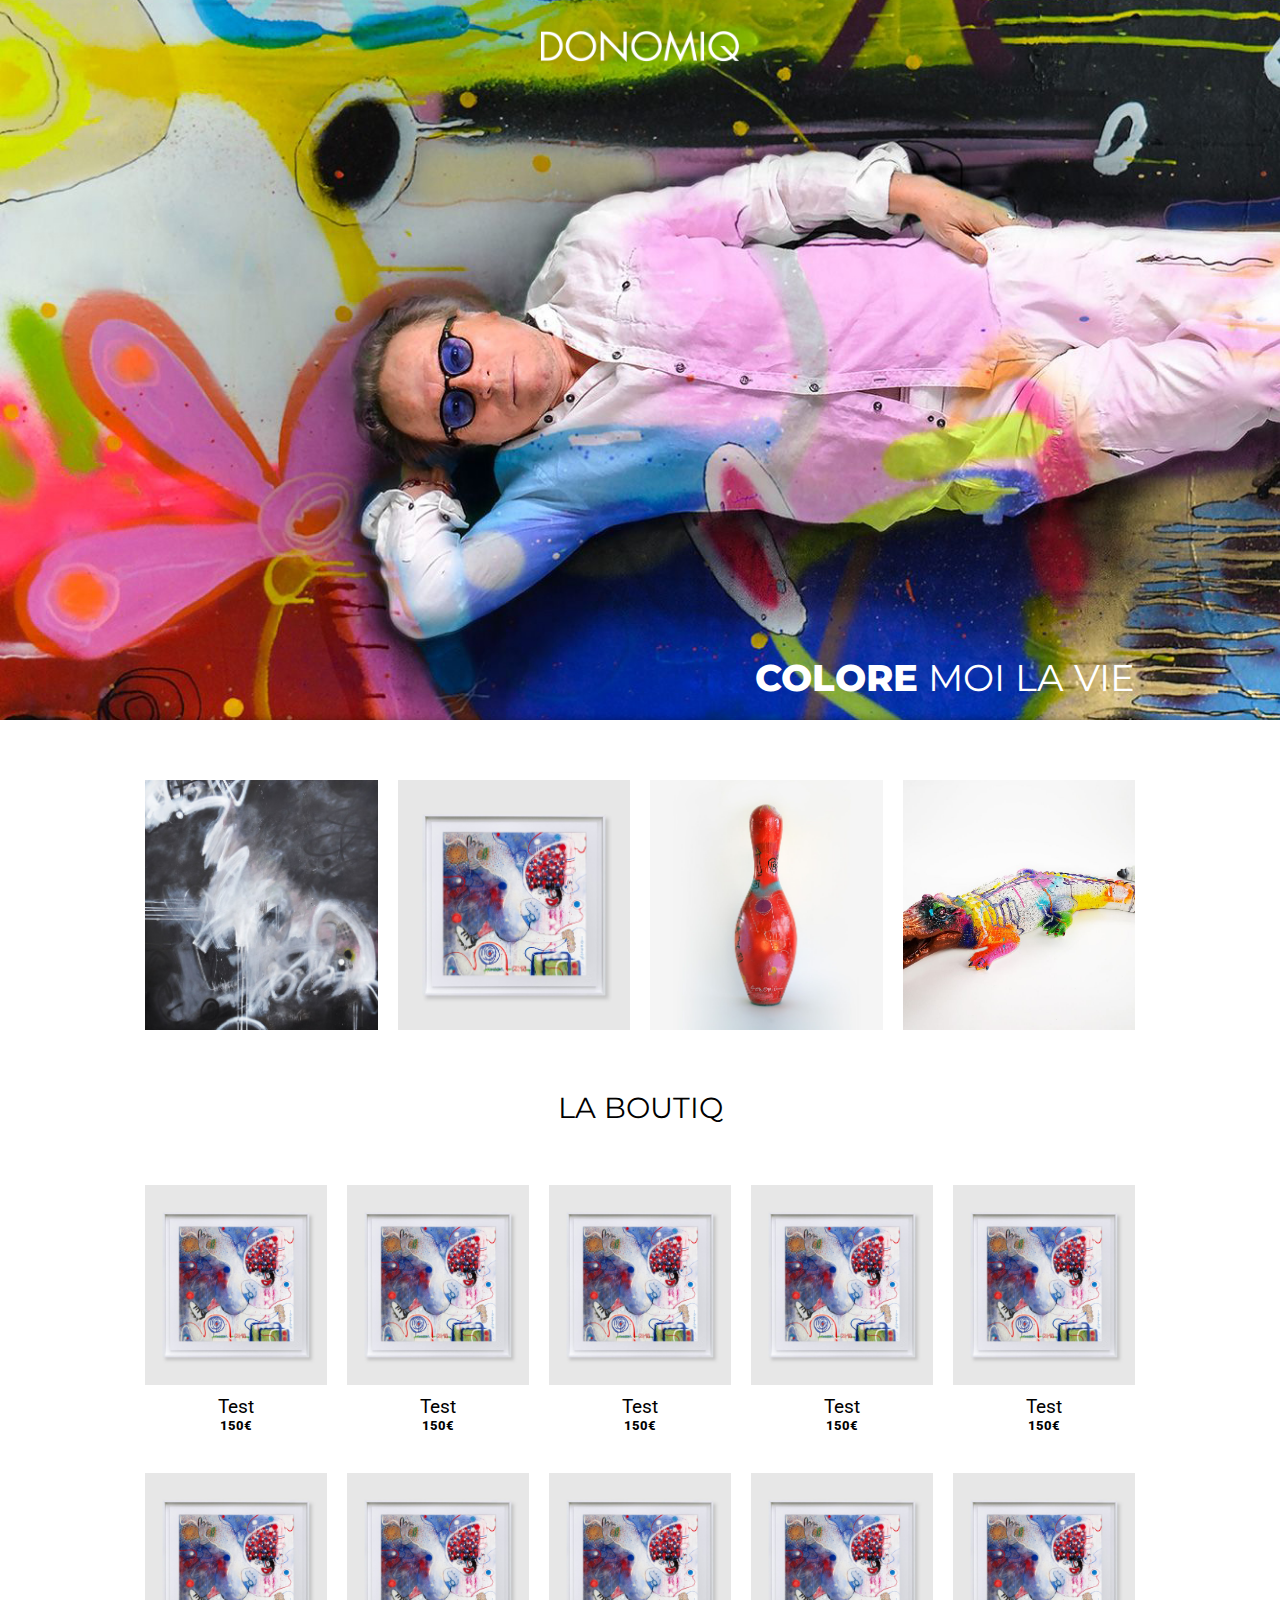
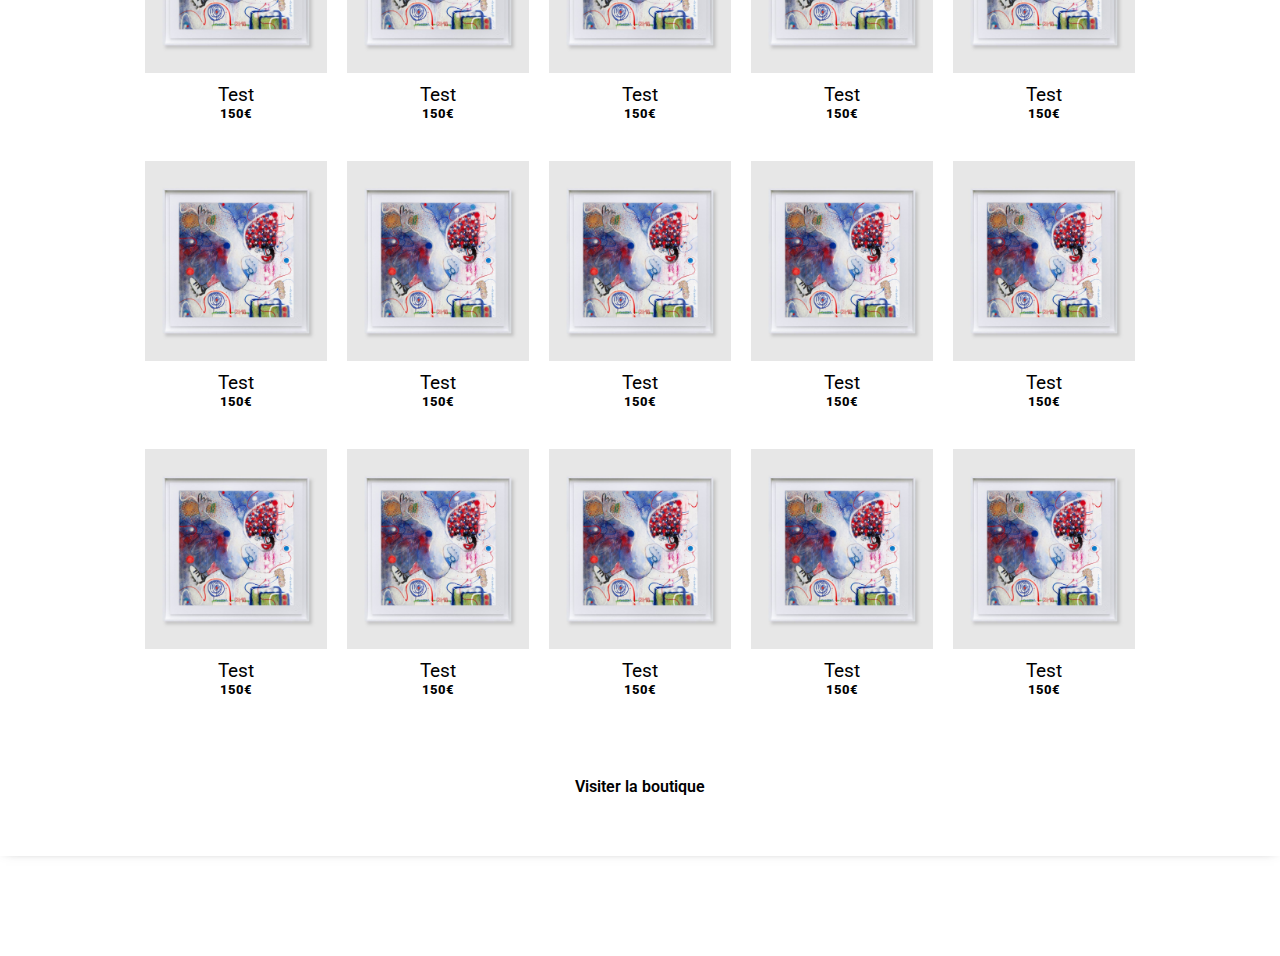
==== www/index.html @ 40d38143 "up" ====
<!DOCTYPE html>
<html lang="fr">
<head>
  <meta charset="UTF-8">
  <meta name="viewport" content="width=device-width"/>
  <meta name="keywords" content="HTML,CSS,JavaScript,PHP">
  <meta name="author" content="Thomas Ghignon">
  <title>Document</title>

  <link rel="stylesheet" href="css/libs/cssReset.css">
  <link rel="stylesheet" href="css/style_global.css">
  <link rel="stylesheet" href="css/style_index.css">
</head>
<body>
  <!-- <div class="eyeTracking"></div> -->
  <header>
    <!-- <div class="tutoPanel_container">
      <div class="outsideCercle">
        <div class="targetCercle">
          <p>Look</p>
        </div>
        <div class="loadCercle"></div>
      </div>
    </div> -->
    <div class="wrap">
      <a href="#" class="logoContainer">
        <img src="img/logo/logo-donomiq-blanc.png" alt="Logo">
      </a>
      <div>
        <h1><span>colore</span> moi la vie</h1>
      </div>
    </div>
  </header>
  <section class="marketPlace wrap">
    <div class="productionCategory">
      <div class="productionCategory_div1"> </div>
      <div class="productionCategory_div2"> </div>
      <div class="productionCategory_div3"> </div>
      <div class="productionCategory_div4"> </div>
    </div>
    <div class="marketItems_title">
      <h2>La boutiQ</h2>
    </div>
    <div class="marketItems">
      <div class="div1">
        <div></div>
        <p>Test</p>
        <span>150€</span>
      </div>
      <div class="div2">
        <div></div>
        <p>Test</p>
        <span>150€</span>
      </div>
      <div class="div3">
        <div></div>
        <p>Test</p>
        <span>150€</span>
      </div>
      <div class="div4">
        <div></div>
        <p>Test</p>
        <span>150€</span>
      </div>
      <div class="div5">
        <div></div>
        <p>Test</p>
        <span>150€</span>
      </div>
      <div class="div6">
        <div></div>
        <p>Test</p>
        <span>150€</span>
      </div>
      <div class="div7">
        <div></div>
        <p>Test</p>
        <span>150€</span>
      </div>
      <div class="div8">
        <div></div>
        <p>Test</p>
        <span>150€</span>
      </div>
      <div class="div9">
        <div></div>
        <p>Test</p>
        <span>150€</span>
      </div>
      <div class="div10">
        <div></div>
        <p>Test</p>
        <span>150€</span>
      </div>
      <div class="div11">
        <div></div>
        <p>Test</p>
        <span>150€</span>
      </div>
      <div class="div12">
        <div></div>
        <p>Test</p>
        <span>150€</span>
      </div>
      <div class="div13">
        <div></div>
        <p>Test</p>
        <span>150€</span>
      </div>
      <div class="div14">
        <div></div>
        <p>Test</p>
        <span>150€</span>
      </div>
      <div class="div15">
        <div></div>
        <p>Test</p>
        <span>150€</span>
      </div>
      <div class="div16">
        <div></div>
        <p>Test</p>
        <span>150€</span>
      </div>
      <div class="div17">
        <div></div>
        <p>Test</p>
        <span>150€</span>
      </div>
      <div class="div18">
        <div></div>
        <p>Test</p>
        <span>150€</span>
      </div>
      <div class="div19">
        <div></div>
        <p>Test</p>
        <span>150€</span>
      </div>
      <div class="div20">
        <div></div>
        <p>Test</p>
        <span>150€</span>
      </div>
    </div>

    <a class="linkShop" href="#">Visiter la boutique</a>
  </section>
  <!-- script -->
  <script src="js/libs/jquery.js"></script>
  <!-- <script src="js/navPosition.js"></script> -->
  <script src="js/linkFocus.js"></script>
  <script src="js/parallax.js"></script>
  <!-- script -->
</body>
</html>
---- www/css/libs/cssReset.css ----
/* http://meyerweb.com/eric/tools/css/reset/
   v2.0 | 20110126
   License: none (public domain)
*/

html, body, div, span, applet, object, iframe,
h1, h2, h3, h4, h5, h6, p, blockquote, pre,
a, abbr, acronym, address, big, cite, code,
del, dfn, em, img, ins, kbd, q, s, samp,
small, strike, strong, sub, sup, tt, var,
b, u, i, center,
dl, dt, dd, ol, ul, li,
fieldset, form, label, legend,
table, caption, tbody, tfoot, thead, tr, th, td,
article, aside, canvas, details, embed,
figure, figcaption, footer, header, hgroup,
menu, nav, output, ruby, section, summary,
time, mark, audio, video {
  margin: 0;
  padding: 0;
  border: 0;
  font-size: 100%;
  /* font: inherit; */
  vertical-align: baseline;
}
---- www/css/style_global.css ----
@import url('https://fonts.googleapis.com/css?family=Montserrat:300,400,500,700,900|Roboto:300,400,500&display=swap');

.wrap
{
  max-width: 1440px;
  width: 100%;

  box-sizing: border-box;
  padding: 0 145px;

  display: flex;
  align-items: center;
  flex-direction: column;
}

.eyeTracking
{
  width: 20px;
  height: 20px;

  border-radius: 50%;

  display: flex;
  justify-content: center;
  align-items: center;

  position: absolute;
  top: 0px;
  left: ;

  z-index: 999;

  background-color: red;
}

h1 /* test */
{
  font-family: 'Montserrat', sans-serif;
  font-family: 'Roboto', sans-serif;
}
---- www/css/style_index.css ----
body
{
  margin-top: 0px;
  margin-right: 0px;
  margin-bottom: 0px;
  margin-left: 0px;
  background-color: #FFF;
  position: relative;
}

.tutoPanel_container
{
  width: 50%;
  height: 65%;
  background-color: #FFF;
  -webkit-box-shadow: 0px 0px 9px -4px rgba(0,0,0,0.75);
  -moz-box-shadow: 0px 0px 9px -4px rgba(0,0,0,0.75);
  box-shadow: 0px 0px 9px -4px rgba(0,0,0,0.75);

  position: fixed;

  display: flex;
  justify-content: center;
  align-items: center;
}

.outsideCercle
{
  width: 200px;
  height: 200px;

  border-radius: 50%;

  display: flex;
  justify-content: center;
  align-items: center;
  border: 1px solid rgba(0,0,0,0);

  position: relative;

  transition: .1s;
}

.outsideCercle_focus
{
  width: 200px;
  height: 200px;

  border-radius: 50%;

  display: flex;
  justify-content: center;
  align-items: center;
  border: 1px solid rgba(0,0,0,1);

  position: relative;

  transition: .1s;
}

.loadCercle
{
  width: 0%;
  height: 0%;
  border-radius: 50%;

  display: flex;
  justify-content: center;
  align-items: center;

  background-color: #000;

  position: absolute;
  z-index: 1;
  transition: .8s;
}

.loadCercle_focus
{
  width: 100%;
  height: 100%;
  border-radius: 50%;

  display: flex;
  justify-content: center;
  align-items: center;

  background-color: #000;

  position: absolute;
  z-index: 1;

  transition: .8s;
}

.targetCercle
{
  width: 80px;
  height: 80px;

  border-radius: 50%;

  display: flex;
  justify-content: center;
  align-items: center;

  background-color: #000;

  position: absolute;
  z-index: 2
}

.targetCercle>p
{
  color: #FFF;
  font-family: 'Montserrat', sans-serif;
  user-select: none;
}

header
{
  width: 100%;
  height: 80vh;
  display: flex;
  justify-content: center;
  align-items: flex-start;

  background-image: url("../img/index/backgroundHeader2.jpg");
  background-repeat: no-repeat;
  background-size: cover;
  background-position: 0px 0px;
  background-attachment: fixed;
  z-index: 0
}

header .wrap
{
  height: 100%;
  justify-content: space-between;
}

.logoContainer
{
  margin-top: 30px;
  width: 20%;
}

.logoContainer img
{
  width: 100%;
}

header .wrap>div
{
  width: 100%;
  display: flex;
  justify-content: flex-end;
  align-items: center;

  font-size: 2.3em;
  color: #FFF;
  margin-bottom: 20px;
}

header .wrap>div span
{
  font-weight: 800;
}

h1
{
  font-family: 'Montserrat', sans-serif;
  font-weight: 400;
  text-transform: uppercase;
}

.marketPlace
{
  margin-bottom: 100px;
  position: relative;
  z-index: 10;

  -webkit-box-shadow: 0px -2px 12px -6px rgba(0,0,0,0.75);
  -moz-box-shadow: 0px -2px 12px -6px rgba(0,0,0,0.75);
  box-shadow: 0px -2px 12px -6px rgba(0,0,0,0.75);

  /* display: grid;
  grid-template-columns: repeat(4, 1fr);
  grid-template-rows: 1fr;
  grid-column-gap: 20px;
  grid-row-gap: 0px;

  align-items: flex-start; */
}

/* .productionCategory>div
{
  width: 100%;
  height: 250px;

  margin: 60px 0 60px 0;

  background-size: cover;
  background-position: 50% 50%;
} */

.productionCategory
{
  margin: 60px 0 60px 0;
  width: 100%;
  display: grid;
  grid-template-columns: repeat(4, 1fr);
  grid-template-rows: 1fr;
  grid-column-gap: 20px;
  grid-row-gap: 0px;
}

.productionCategory>div
{
  width: 100%;
  height: 250px;

  background-size: cover;
  background-position: 50% 50%;
}

.productionCategory_div1
{
  grid-area: 1 / 1 / 2 / 2;
  background-image: url(../img/index/peintureProduct.jpg);
}
.productionCategory_div2
{
  grid-area: 1 / 2 / 2 / 3;
  background-image: url(../img/index/paperProduct.jpg);
}
.productionCategory_div3
{
  grid-area: 1 / 3 / 2 / 4;
  background-image: url(../img/index/quillesProduct.jpg);
}
.productionCategory_div4
{
  grid-area: 1 / 4 / 2 / 5;
  background-image: url(../img/index/customProduct.jpg);
}

.marketItems_title
{
  text-transform: uppercase;
  color: #000;
  display: block;
  justify-content: center;
  align-items: center;

  width: 100%;

  text-align: center;
}

.marketItems_title h2
{
  font-family: 'Montserrat', sans-serif;
  font-weight: 400;
  font-size: 1.8em;
}

.marketItems
{

  width: 100%;
  margin: 60px 0 60px 0;
  display: grid;
  grid-template-columns: repeat(5, 1fr);
  grid-template-rows: repeat(4, 1fr);
  grid-column-gap: 20px;
  grid-row-gap: 20px;

  justify-content: center;
}

.marketItems>div
{
  width: 100%;

  background-size: cover;
  background-position: 50% 50%;

  display: flex;
  flex-direction: column;
  align-items: center;

  margin: 0 0 20px 0;
}

.marketItems>div p
{
  margin-top: 10px;
  font-family: 'Roboto', sans-serif;
  font-weight: 400;
  font-size: 1.2em;
}

.marketItems>div span
{
  font-family: 'Roboto', sans-serif;
  font-weight: 800;
  font-size: 0.8em;
}

.marketItems>div>div
{
  width: 100%;
  height: 200px;
  background-image: url(../img/index/paperProduct.jpg);
  background-size: cover;
  background-position: 50% 50%;
}

.div1 { grid-area: 1 / 1 / 2 / 2; }
.div2 { grid-area: 1 / 2 / 2 / 3; }
.div3 { grid-area: 1 / 3 / 2 / 4; }
.div4 { grid-area: 1 / 4 / 2 / 5; }
.div5 { grid-area: 1 / 5 / 2 / 6; }
.div6 { grid-area: 2 / 5 / 3 / 6; }
.div7 { grid-area: 2 / 4 / 3 / 5; }
.div8 { grid-area: 2 / 3 / 3 / 4; }
.div9 { grid-area: 2 / 2 / 3 / 3; }
.div10 { grid-area: 2 / 1 / 3 / 2; }
.div11 { grid-area: 3 / 1 / 4 / 2; }
.div12 { grid-area: 3 / 2 / 4 / 3; }
.div13 { grid-area: 3 / 3 / 4 / 4; }
.div14 { grid-area: 3 / 4 / 4 / 5; }
.div15 { grid-area: 3 / 5 / 4 / 6; }
.div16 { grid-area: 4 / 5 / 5 / 6; }
.div17 { grid-area: 4 / 4 / 5 / 5; }
.div18 { grid-area: 4 / 3 / 5 / 4; }
.div19 { grid-area: 4 / 2 / 5 / 3; }
.div20 { grid-area: 4 / 1 / 5 / 2; }


.linkShop
{
  color: #000;
  font-family: 'Roboto', sans-serif;
  font-weight: 600;
  font-size: 1em;

  margin-bottom: 60px;
  text-decoration: none;
}
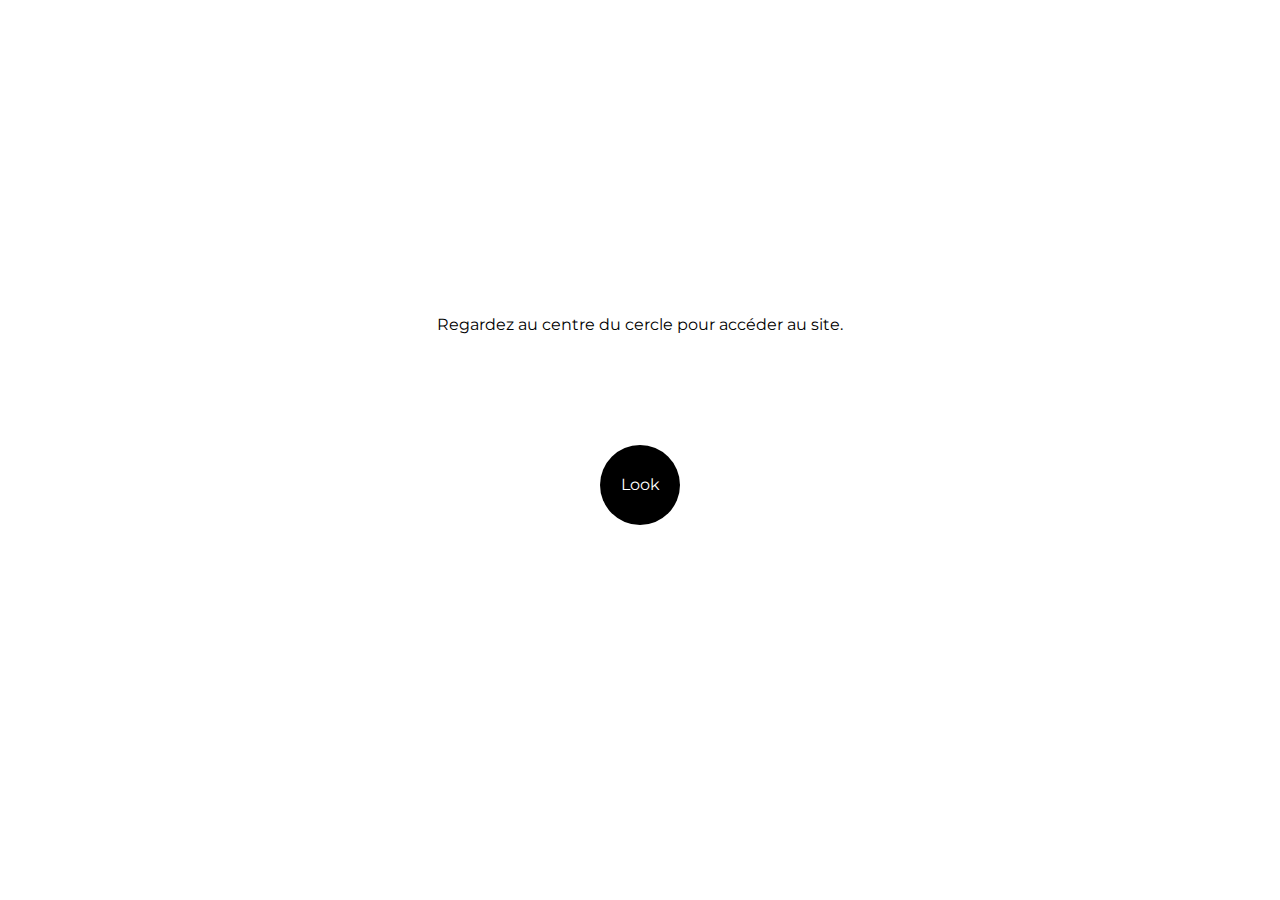
==== commit fb7ddba7: "up" ====
--- a/www/index.html
+++ b/www/index.html
@@ -5,152 +5,32 @@
   <meta name="viewport" content="width=device-width"/>
   <meta name="keywords" content="HTML,CSS,JavaScript,PHP">
   <meta name="author" content="Thomas Ghignon">
-  <title>Document</title>
 
   <link rel="stylesheet" href="css/libs/cssReset.css">
   <link rel="stylesheet" href="css/style_global.css">
   <link rel="stylesheet" href="css/style_index.css">
+  <title>Bonjour</title>
 </head>
 <body>
-  <!-- <div class="eyeTracking"></div> -->
   <header>
-    <!-- <div class="tutoPanel_container">
-      <div class="outsideCercle">
-        <div class="targetCercle">
-          <p>Look</p>
+    <div class="wrap">
+      <h1>Regardez au centre du cercle pour accéder au site.</h1>
+      <div class="tutoPanel_container">
+        <div class="outsideCercle">
+          <div class="targetCercle">
+            <p>Look</p>
+          </div>
+          <div class="loadCercle"></div>
         </div>
-        <div class="loadCercle"></div>
-      </div>
-    </div> -->
-    <div class="wrap">
-      <a href="#" class="logoContainer">
-        <img src="img/logo/logo-donomiq-blanc.png" alt="Logo">
-      </a>
-      <div>
-        <h1><span>colore</span> moi la vie</h1>
-      </div>
-    </div>
-  </header>
-  <section class="marketPlace wrap">
-    <div class="productionCategory">
-      <div class="productionCategory_div1"> </div>
-      <div class="productionCategory_div2"> </div>
-      <div class="productionCategory_div3"> </div>
-      <div class="productionCategory_div4"> </div>
-    </div>
-    <div class="marketItems_title">
-      <h2>La boutiQ</h2>
-    </div>
-    <div class="marketItems">
-      <div class="div1">
-        <div></div>
-        <p>Test</p>
-        <span>150€</span>
-      </div>
-      <div class="div2">
-        <div></div>
-        <p>Test</p>
-        <span>150€</span>
-      </div>
-      <div class="div3">
-        <div></div>
-        <p>Test</p>
-        <span>150€</span>
-      </div>
-      <div class="div4">
-        <div></div>
-        <p>Test</p>
-        <span>150€</span>
-      </div>
-      <div class="div5">
-        <div></div>
-        <p>Test</p>
-        <span>150€</span>
-      </div>
-      <div class="div6">
-        <div></div>
-        <p>Test</p>
-        <span>150€</span>
-      </div>
-      <div class="div7">
-        <div></div>
-        <p>Test</p>
-        <span>150€</span>
-      </div>
-      <div class="div8">
-        <div></div>
-        <p>Test</p>
-        <span>150€</span>
-      </div>
-      <div class="div9">
-        <div></div>
-        <p>Test</p>
-        <span>150€</span>
-      </div>
-      <div class="div10">
-        <div></div>
-        <p>Test</p>
-        <span>150€</span>
-      </div>
-      <div class="div11">
-        <div></div>
-        <p>Test</p>
-        <span>150€</span>
-      </div>
-      <div class="div12">
-        <div></div>
-        <p>Test</p>
-        <span>150€</span>
-      </div>
-      <div class="div13">
-        <div></div>
-        <p>Test</p>
-        <span>150€</span>
-      </div>
-      <div class="div14">
-        <div></div>
-        <p>Test</p>
-        <span>150€</span>
-      </div>
-      <div class="div15">
-        <div></div>
-        <p>Test</p>
-        <span>150€</span>
-      </div>
-      <div class="div16">
-        <div></div>
-        <p>Test</p>
-        <span>150€</span>
-      </div>
-      <div class="div17">
-        <div></div>
-        <p>Test</p>
-        <span>150€</span>
-      </div>
-      <div class="div18">
-        <div></div>
-        <p>Test</p>
-        <span>150€</span>
-      </div>
-      <div class="div19">
-        <div></div>
-        <p>Test</p>
-        <span>150€</span>
-      </div>
-      <div class="div20">
-        <div></div>
-        <p>Test</p>
-        <span>150€</span>
       </div>
     </div>
 
-    <a class="linkShop" href="#">Visiter la boutique</a>
-  </section>
-  <!-- script -->
+  </header>
   <script src="js/libs/jquery.js"></script>
-  <!-- <script src="js/navPosition.js"></script> -->
   <script src="js/linkFocus.js"></script>
-  <script src="js/parallax.js"></script>
-  <!-- script -->
+
+  <script>
+    var linkTimer = false;
+  </script>
 </body>
 </html>
--- a/www/css/style_global.css
+++ b/www/css/style_global.css
@@ -36,6 +36,71 @@
 h1 /* test */
 {
   font-family: 'Montserrat', sans-serif;
-  font-family: 'Roboto', sans-serif;
 }
 
+nav
+{
+  margin-left: 30px;
+  position: fixed;
+  height: 100vh;
+  display:  flex;
+  flex-direction:   column;
+  align-items:  center;
+  justify-content:  center;
+  z-index: 999;
+}
+
+.directionArrow_container
+{
+  display: flex;
+  justify-content: center;
+  align-items: center;
+}
+
+.directionArrow_container
+{
+  font-size: 30px;
+}
+
+.menu
+{
+  top: 0px;
+  right: 0px;
+
+  margin: 100px 0;
+
+  display: flex;
+  justify-content: center;
+  align-items: center;
+
+}
+
+.linkFocus_item
+{
+  border-radius: 200px 200px 200px 200px;
+  -moz-border-radius: 200px 200px 200px 200px;
+  -webkit-border-radius: 200px 200px 200px 200px;
+  border: 1.5px solid #000000;
+
+  width: 20px;
+  height: 20px;
+
+  margin: 10px;
+
+  transition: .2s
+}
+.js-navItem:after
+{
+  content: 'Menu';
+  font-family: 'Montserrat', sans-serif;
+  color: #000;
+  position: absolute;
+  left: 40px;
+}
+
+.linkFocus_item:hover
+{
+  background-color: #4cd137;
+  transition: .2s
+}
+
--- a/www/css/style_index.css
+++ b/www/css/style_index.css
@@ -8,20 +8,21 @@
   position: relative;
 }
 
-.tutoPanel_container
+header
 {
-  width: 50%;
-  height: 65%;
-  background-color: #FFF;
-  -webkit-box-shadow: 0px 0px 9px -4px rgba(0,0,0,0.75);
-  -moz-box-shadow: 0px 0px 9px -4px rgba(0,0,0,0.75);
-  box-shadow: 0px 0px 9px -4px rgba(0,0,0,0.75);
-
-  position: fixed;
-
   display: flex;
   justify-content: center;
   align-items: center;
+
+  height: 100vh;
+}
+
+
+header h1
+{
+  margin-bottom: 50px;
+
+  font-weight: 400;
 }
 
 .outsideCercle
@@ -116,236 +117,3 @@
   font-family: 'Montserrat', sans-serif;
   user-select: none;
 }
-
-header
-{
-  width: 100%;
-  height: 80vh;
-  display: flex;
-  justify-content: center;
-  align-items: flex-start;
-
-  background-image: url("../img/index/backgroundHeader2.jpg");
-  background-repeat: no-repeat;
-  background-size: cover;
-  background-position: 0px 0px;
-  background-attachment: fixed;
-  z-index: 0
-}
-
-header .wrap
-{
-  height: 100%;
-  justify-content: space-between;
-}
-
-.logoContainer
-{
-  margin-top: 30px;
-  width: 20%;
-}
-
-.logoContainer img
-{
-  width: 100%;
-}
-
-header .wrap>div
-{
-  width: 100%;
-  display: flex;
-  justify-content: flex-end;
-  align-items: center;
-
-  font-size: 2.3em;
-  color: #FFF;
-  margin-bottom: 20px;
-}
-
-header .wrap>div span
-{
-  font-weight: 800;
-}
-
-h1
-{
-  font-family: 'Montserrat', sans-serif;
-  font-weight: 400;
-  text-transform: uppercase;
-}
-
-.marketPlace
-{
-  margin-bottom: 100px;
-  position: relative;
-  z-index: 10;
-
-  -webkit-box-shadow: 0px -2px 12px -6px rgba(0,0,0,0.75);
-  -moz-box-shadow: 0px -2px 12px -6px rgba(0,0,0,0.75);
-  box-shadow: 0px -2px 12px -6px rgba(0,0,0,0.75);
-
-  /* display: grid;
-  grid-template-columns: repeat(4, 1fr);
-  grid-template-rows: 1fr;
-  grid-column-gap: 20px;
-  grid-row-gap: 0px;
-
-  align-items: flex-start; */
-}
-
-/* .productionCategory>div
-{
-  width: 100%;
-  height: 250px;
-
-  margin: 60px 0 60px 0;
-
-  background-size: cover;
-  background-position: 50% 50%;
-} */
-
-.productionCategory
-{
-  margin: 60px 0 60px 0;
-  width: 100%;
-  display: grid;
-  grid-template-columns: repeat(4, 1fr);
-  grid-template-rows: 1fr;
-  grid-column-gap: 20px;
-  grid-row-gap: 0px;
-}
-
-.productionCategory>div
-{
-  width: 100%;
-  height: 250px;
-
-  background-size: cover;
-  background-position: 50% 50%;
-}
-
-.productionCategory_div1
-{
-  grid-area: 1 / 1 / 2 / 2;
-  background-image: url(../img/index/peintureProduct.jpg);
-}
-.productionCategory_div2
-{
-  grid-area: 1 / 2 / 2 / 3;
-  background-image: url(../img/index/paperProduct.jpg);
-}
-.productionCategory_div3
-{
-  grid-area: 1 / 3 / 2 / 4;
-  background-image: url(../img/index/quillesProduct.jpg);
-}
-.productionCategory_div4
-{
-  grid-area: 1 / 4 / 2 / 5;
-  background-image: url(../img/index/customProduct.jpg);
-}
-
-.marketItems_title
-{
-  text-transform: uppercase;
-  color: #000;
-  display: block;
-  justify-content: center;
-  align-items: center;
-
-  width: 100%;
-
-  text-align: center;
-}
-
-.marketItems_title h2
-{
-  font-family: 'Montserrat', sans-serif;
-  font-weight: 400;
-  font-size: 1.8em;
-}
-
-.marketItems
-{
-
-  width: 100%;
-  margin: 60px 0 60px 0;
-  display: grid;
-  grid-template-columns: repeat(5, 1fr);
-  grid-template-rows: repeat(4, 1fr);
-  grid-column-gap: 20px;
-  grid-row-gap: 20px;
-
-  justify-content: center;
-}
-
-.marketItems>div
-{
-  width: 100%;
-
-  background-size: cover;
-  background-position: 50% 50%;
-
-  display: flex;
-  flex-direction: column;
-  align-items: center;
-
-  margin: 0 0 20px 0;
-}
-
-.marketItems>div p
-{
-  margin-top: 10px;
-  font-family: 'Roboto', sans-serif;
-  font-weight: 400;
-  font-size: 1.2em;
-}
-
-.marketItems>div span
-{
-  font-family: 'Roboto', sans-serif;
-  font-weight: 800;
-  font-size: 0.8em;
-}
-
-.marketItems>div>div
-{
-  width: 100%;
-  height: 200px;
-  background-image: url(../img/index/paperProduct.jpg);
-  background-size: cover;
-  background-position: 50% 50%;
-}
-
-.div1 { grid-area: 1 / 1 / 2 / 2; }
-.div2 { grid-area: 1 / 2 / 2 / 3; }
-.div3 { grid-area: 1 / 3 / 2 / 4; }
-.div4 { grid-area: 1 / 4 / 2 / 5; }
-.div5 { grid-area: 1 / 5 / 2 / 6; }
-.div6 { grid-area: 2 / 5 / 3 / 6; }
-.div7 { grid-area: 2 / 4 / 3 / 5; }
-.div8 { grid-area: 2 / 3 / 3 / 4; }
-.div9 { grid-area: 2 / 2 / 3 / 3; }
-.div10 { grid-area: 2 / 1 / 3 / 2; }
-.div11 { grid-area: 3 / 1 / 4 / 2; }
-.div12 { grid-area: 3 / 2 / 4 / 3; }
-.div13 { grid-area: 3 / 3 / 4 / 4; }
-.div14 { grid-area: 3 / 4 / 4 / 5; }
-.div15 { grid-area: 3 / 5 / 4 / 6; }
-.div16 { grid-area: 4 / 5 / 5 / 6; }
-.div17 { grid-area: 4 / 4 / 5 / 5; }
-.div18 { grid-area: 4 / 3 / 5 / 4; }
-.div19 { grid-area: 4 / 2 / 5 / 3; }
-.div20 { grid-area: 4 / 1 / 5 / 2; }
-
-
-.linkShop
-{
-  color: #000;
-  font-family: 'Roboto', sans-serif;
-  font-weight: 600;
-  font-size: 1em;
-
-  margin-bottom: 60px;
-  text-decoration: none;
-}
